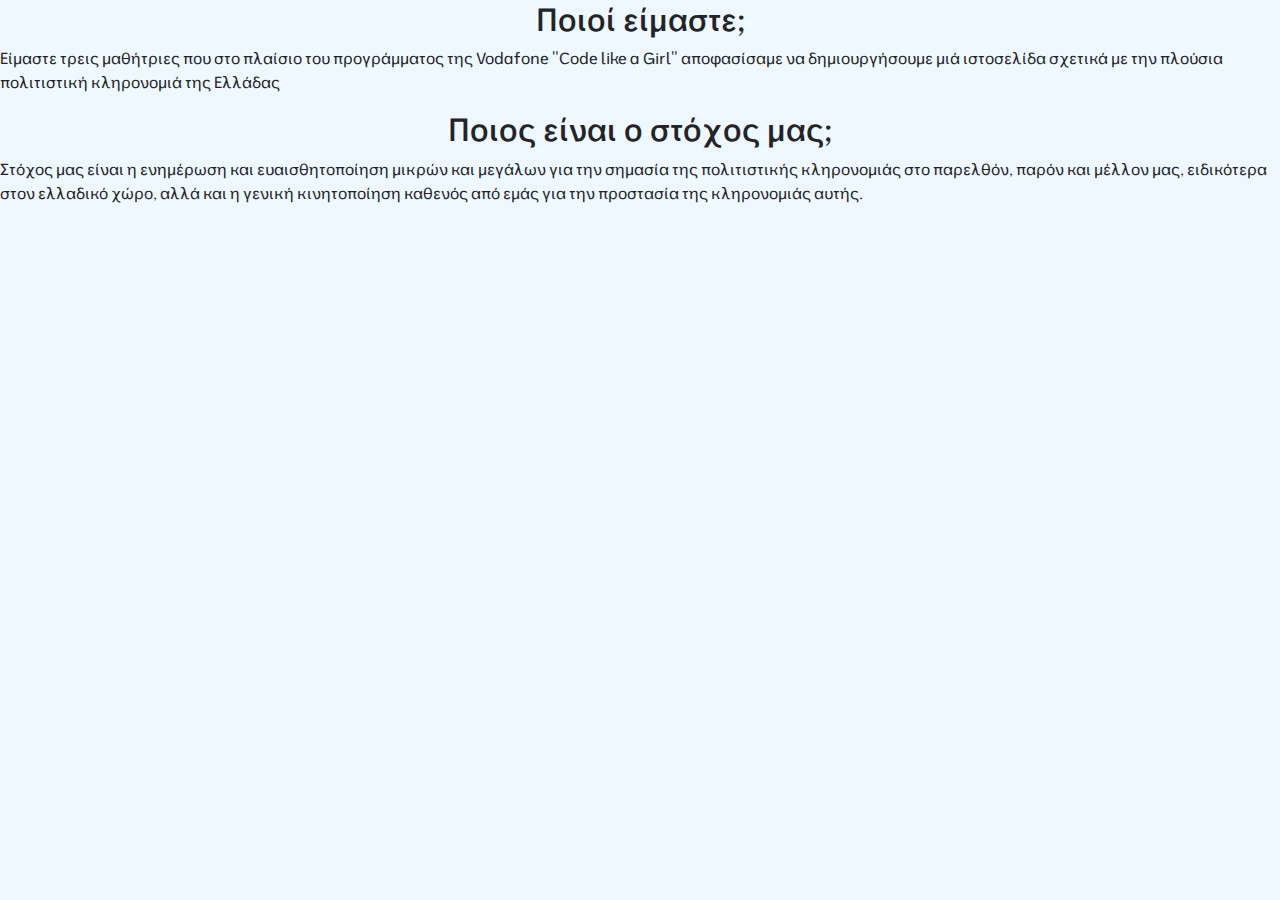
==== aboutus.html @ b34ad8f7 "kati ekana ??" ====
<html>
    <head>
        <meta charset="utf-8">
    <meta name="viewport" content="width=device-width, initial-scale=1, shrink-to-fit=no">
    <meta name="description" content="">
    <meta name="author" content="">
    <title>About us</title>
    <link rel="preconnect" href="https://fonts.googleapis.com">
    <link rel="preconnect" href="https://fonts.gstatic.com" crossorigin>
    <link href="https://fonts.googleapis.com/css2?family=Moderustic:wght@300..800&display=swap" rel="stylesheet">
    <link href="https://cdn.jsdelivr.net/npm/bootstrap@5.3.3/dist/css/bootstrap.min.css" rel="stylesheet" integrity="sha384-QWTKZyjpPEjISv5WaRU9OFeRpok6YctnYmDr5pNlyT2bRjXh0JMhjY6hW+ALEwIH" crossorigin="anonymous">
    <link href="css/styles.css" rel="stylesheet">
    </head>
    <body>
        

        <h2 class="header">Ποιοί είμαστε;</h2>
        <p> Είμαστε τρεις μαθήτριες που στο πλαίσιο του προγράμματος της Vodafone "Code like a Girl" αποφασίσαμε να δημιουργήσουμε μιά ιστοσελίδα σχετικά με την πλούσια πολιτιστική κληρονομιά της Ελλάδας</p>
        <h2 class="header">Ποιος είναι ο στόχος μας;</h2>
        <p> Στόχος μας είναι η ενημέρωση και ευαισθητοποίηση μικρών και μεγάλων για την σημασία της πολιτιστικής κληρονομιάς στο παρελθόν, παρόν και μέλλον μας, ειδικότερα στον ελλαδικό χώρο, αλλά και η γενική κινητοποίηση καθενός από εμάς για την προστασία της κληρονομιάς αυτής.</p>
        
    </body>
    </html>
---- css/styles.css ----
body{
  background-color: aliceblue;
  font-family:"Moderustic",'Times New Roman', Times, serif;
}

.container {
   padding: 50px;
}

.starter-template {
   padding: 3rem 1.5rem;
   text-align: center;
 }

  .btn {
    background-color:darkcyan;
    color: antiquewhite;
  }
 .h2 {
    color: black;
    font-weight: bold;
    position: static;
    
      font-family:"Moderustic",'Times New Roman', Times, serif;
   }
 .header{
  text-align: center;
  font-family:"Moderustic",'Times New Roman', Times, serif;
 }
 .opening text{
  text-align: center;
  font-family:"Moderustic",'Times New Roman', Times, serif;
 }
 
 
 .map-container {
    position: relative;
    width: fit-content;
    margin: auto;
 }
 .p{
   font-family:"Moderustic",'Times New Roman', Times, serif;
    }
 .hotspot {
   position: absolute;
   border-radius: 100%;
   padding: 8px;
   transition: padding 0.5s ;
   border:none;
   background-color: rgb(173, 173, 241);
 }

 .hotspot:hover {
   background-color: rgb(120, 120, 196);
   padding: 10px 
}
   #btn-chios {
   top:47%;
   left:70%; 
}
#btn-meteora {
   top:29%;
   left:22%;
}
#btn-tinos {
   top: 57.5%;
   left: 59.84%; 
}

.carousel-item {
   height: 400px
}

.carousel-item-img {
   margin: auto;
   height: 100%;
   display: block;
}

.accordion-header{
   font-weight: bold;
}
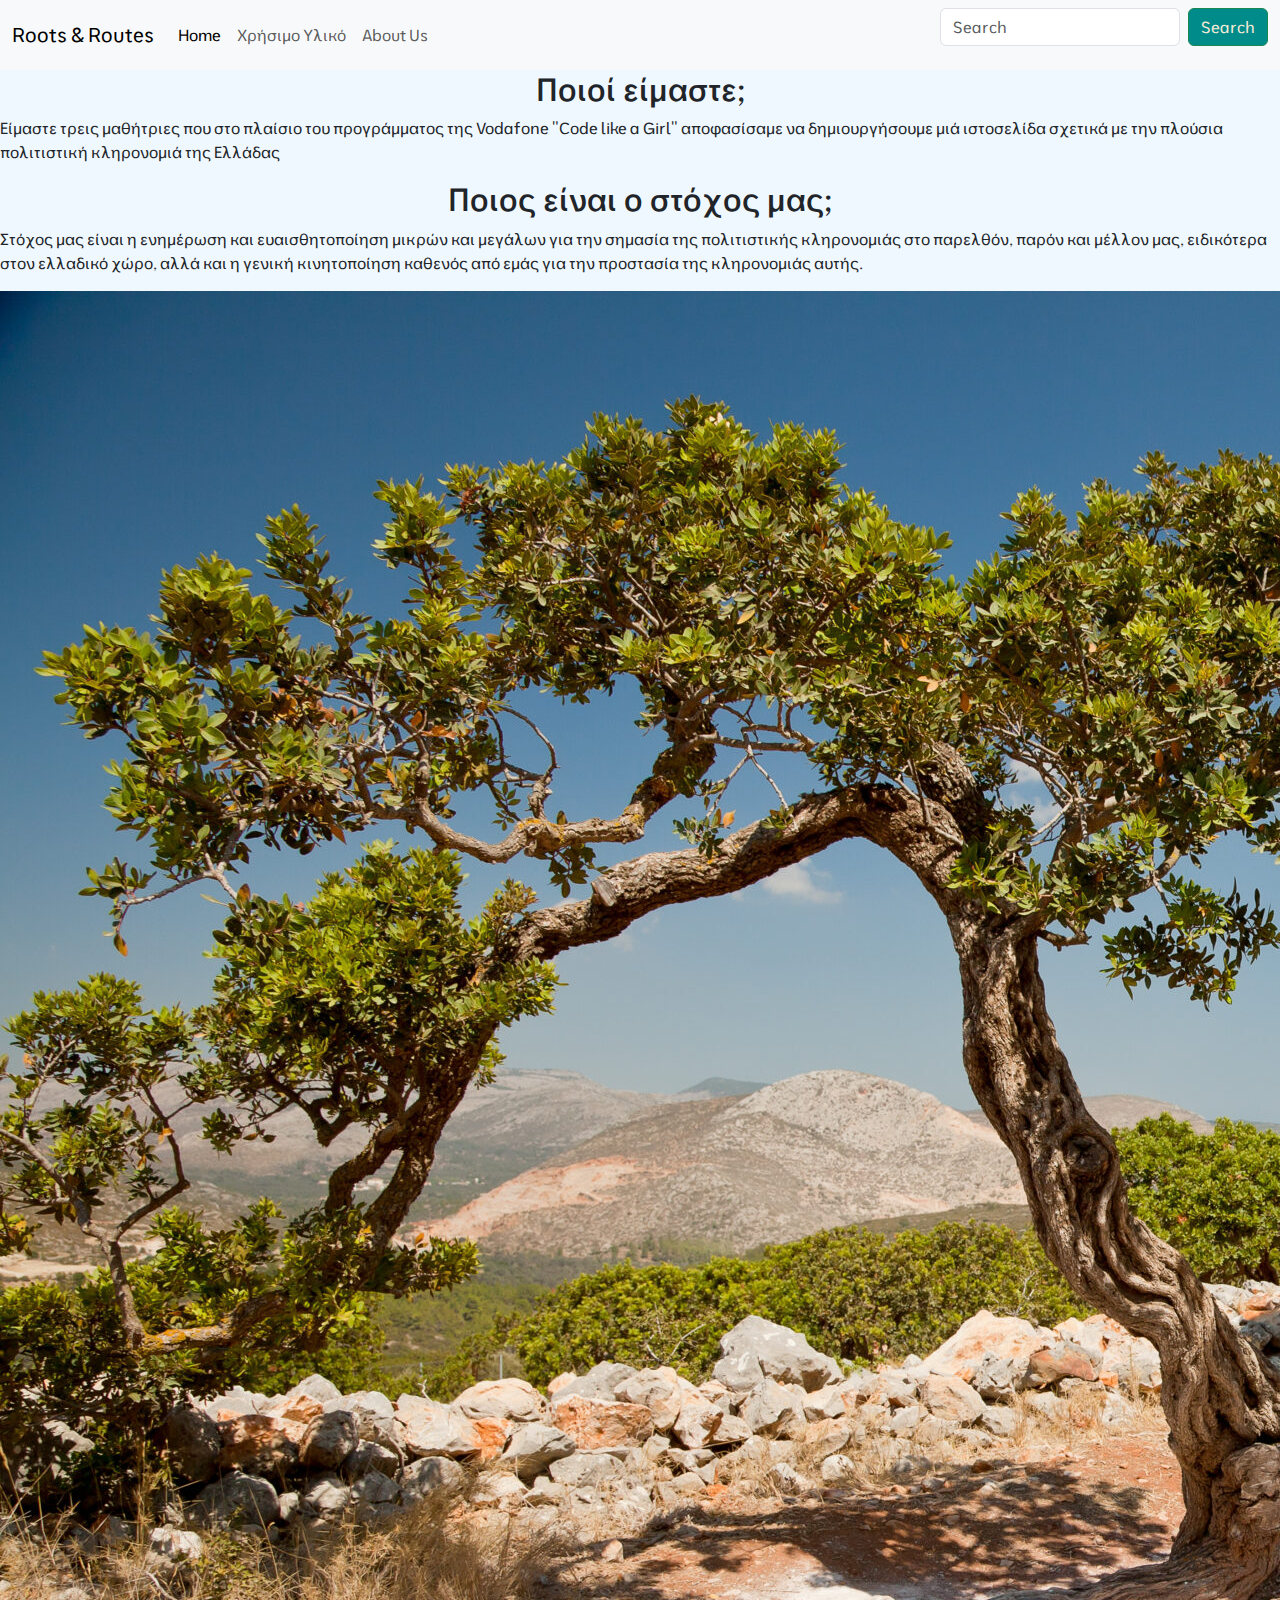
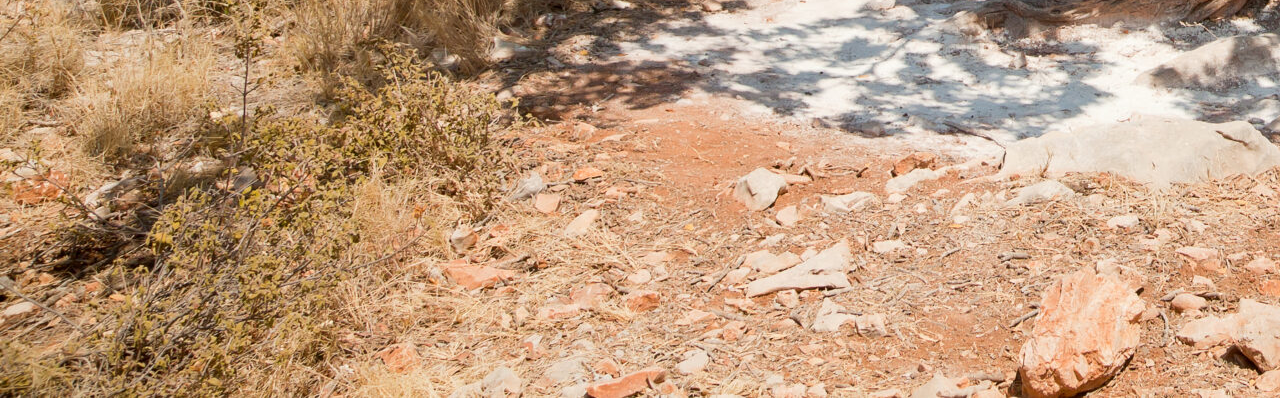
==== commit 023b5606: "Update aboutus.html" ====
--- a/aboutus.html
+++ b/aboutus.html
@@ -1,23 +1,84 @@
 <html>
-    <head>
-        <meta charset="utf-8">
-    <meta name="viewport" content="width=device-width, initial-scale=1, shrink-to-fit=no">
-    <meta name="description" content="">
-    <meta name="author" content="">
+  <head>
+    <meta charset="utf-8" />
+    <meta
+      name="viewport"
+      content="width=device-width, initial-scale=1, shrink-to-fit=no"
+    />
+    <meta name="description" content="" />
+    <meta name="author" content="" />
     <title>About us</title>
-    <link rel="preconnect" href="https://fonts.googleapis.com">
-    <link rel="preconnect" href="https://fonts.gstatic.com" crossorigin>
-    <link href="https://fonts.googleapis.com/css2?family=Moderustic:wght@300..800&display=swap" rel="stylesheet">
-    <link href="https://cdn.jsdelivr.net/npm/bootstrap@5.3.3/dist/css/bootstrap.min.css" rel="stylesheet" integrity="sha384-QWTKZyjpPEjISv5WaRU9OFeRpok6YctnYmDr5pNlyT2bRjXh0JMhjY6hW+ALEwIH" crossorigin="anonymous">
-    <link href="css/styles.css" rel="stylesheet">
-    </head>
-    <body>
-        
+    <link rel="preconnect" href="https://fonts.googleapis.com" />
+    <link rel="preconnect" href="https://fonts.gstatic.com" crossorigin />
+    <link
+      href="https://fonts.googleapis.com/css2?family=Moderustic:wght@300..800&display=swap"
+      rel="stylesheet"
+    />
+    <link
+      href="https://cdn.jsdelivr.net/npm/bootstrap@5.3.3/dist/css/bootstrap.min.css"
+      rel="stylesheet"
+      integrity="sha384-QWTKZyjpPEjISv5WaRU9OFeRpok6YctnYmDr5pNlyT2bRjXh0JMhjY6hW+ALEwIH"
+      crossorigin="anonymous"
+    />
+    <link href="css/styles.css" rel="stylesheet" />
+  </head>
+  <body>
+    <nav class="navbar navbar-expand-lg bg-body-tertiary">
+      <div class="container-fluid">
+        <a class="navbar-brand" href="index.html">Roots & Routes</a>
+        <button
+          class="navbar-toggler"
+          type="button"
+          data-bs-toggle="collapse"
+          data-bs-target="#navbarSupportedContent"
+          aria-controls="navbarSupportedContent"
+          aria-expanded="false"
+          aria-label="Toggle navigation"
+        >
+          <span class="navbar-toggler-icon"></span>
+        </button>
+        <div class="collapse navbar-collapse" id="navbarSupportedContent">
+          <ul class="navbar-nav me-auto mb-2 mb-lg-0">
+            <li class="nav-item">
+              <a class="nav-link active" aria-current="page" href="index.html"
+                >Home</a
+              >
+            </li>
+            <li class="nav-item">
+              <a class="nav-link" href="foreis.html">Χρήσιμο Υλικό</a>
+            </li>
+            <li class="nav-item">
+              <a class="nav-link" href="aboutus.html">About Us</a>
+            </li>
+          </ul>
+          <form class="d-flex" role="search">
+            <input
+              class="form-control me-2"
+              type="search"
+              placeholder="Search"
+              aria-label="Search"
+            />
+            <button class="btn btn-outline-success" type="submit">
+              Search
+            </button>
+          </form>
+        </div>
+      </div>
+    </nav>
 
-        <h2 class="header">Ποιοί είμαστε;</h2>
-        <p> Είμαστε τρεις μαθήτριες που στο πλαίσιο του προγράμματος της Vodafone "Code like a Girl" αποφασίσαμε να δημιουργήσουμε μιά ιστοσελίδα σχετικά με την πλούσια πολιτιστική κληρονομιά της Ελλάδας</p>
-        <h2 class="header">Ποιος είναι ο στόχος μας;</h2>
-        <p> Στόχος μας είναι η ενημέρωση και ευαισθητοποίηση μικρών και μεγάλων για την σημασία της πολιτιστικής κληρονομιάς στο παρελθόν, παρόν και μέλλον μας, ειδικότερα στον ελλαδικό χώρο, αλλά και η γενική κινητοποίηση καθενός από εμάς για την προστασία της κληρονομιάς αυτής.</p>
-        
-    </body>
-    </html>+    <h2 class="header">Ποιοί είμαστε;</h2>
+    <p>
+      Είμαστε τρεις μαθήτριες που στο πλαίσιο του προγράμματος της Vodafone
+      "Code like a Girl" αποφασίσαμε να δημιουργήσουμε μιά ιστοσελίδα σχετικά με
+      την πλούσια πολιτιστική κληρονομιά της Ελλάδας
+    </p>
+    <h2 class="header">Ποιος είναι ο στόχος μας;</h2>
+    <p>
+      Στόχος μας είναι η ενημέρωση και ευαισθητοποίηση μικρών και μεγάλων για
+      την σημασία της πολιτιστικής κληρονομιάς στο παρελθόν, παρόν και μέλλον
+      μας, ειδικότερα στον ελλαδικό χώρο, αλλά και η γενική κινητοποίηση καθενός
+      από εμάς για την προστασία της κληρονομιάς αυτής.
+    </p>
+    <img src="images/5.jpg" alt="Πολιτιστική Κληρονομία" />
+  </body>
+</html>
--- a/css/styles.css
+++ b/css/styles.css
@@ -57,7 +57,9 @@
    #btn-chios {
    top:47%;
    left:70%; 
-}
+   
+   }
+
 #btn-meteora {
    top:29%;
    left:22%;
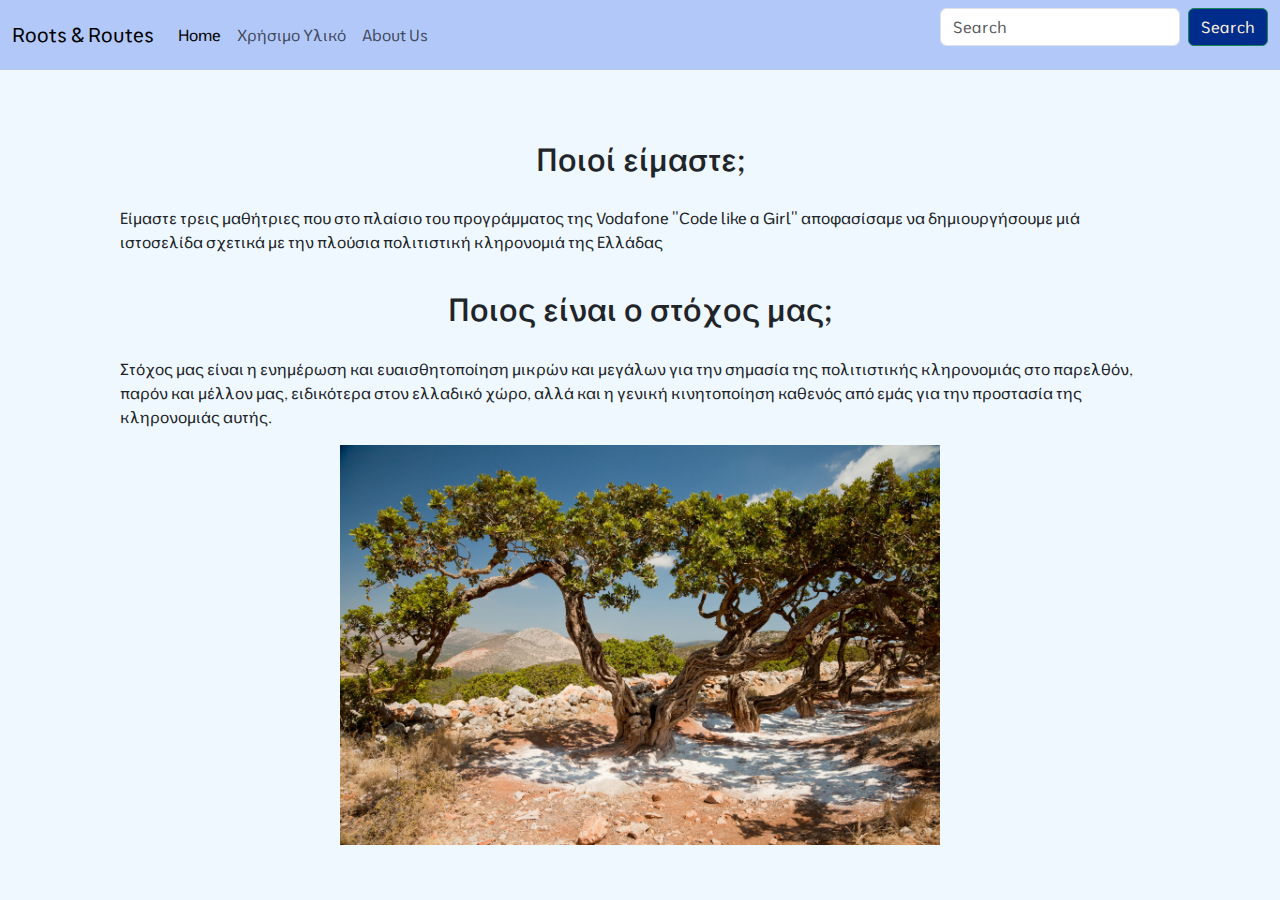
==== commit 0d15c9b0: "prefinal" ====
--- a/aboutus.html
+++ b/aboutus.html
@@ -23,7 +23,7 @@
     <link href="css/styles.css" rel="stylesheet" />
   </head>
   <body>
-    <nav class="navbar navbar-expand-lg bg-body-tertiary">
+    <nav class="navbar navbar-expand-lg ">
       <div class="container-fluid">
         <a class="navbar-brand" href="index.html">Roots & Routes</a>
         <button
@@ -65,6 +65,8 @@
         </div>
       </div>
     </nav>
+    <div class="container">
+
 
     <h2 class="header">Ποιοί είμαστε;</h2>
     <p>
@@ -79,6 +81,7 @@
       μας, ειδικότερα στον ελλαδικό χώρο, αλλά και η γενική κινητοποίηση καθενός
       από εμάς για την προστασία της κληρονομιάς αυτής.
     </p>
-    <img src="images/5.jpg" alt="Πολιτιστική Κληρονομία" />
+    <img id="about-us-img" src="images/5.jpg" alt="Πολιτιστική Κληρονομία" />
+    </div>
   </body>
 </html>
--- a/css/styles.css
+++ b/css/styles.css
@@ -3,8 +3,16 @@
   font-family:"Moderustic",'Times New Roman', Times, serif;
 }
 
+.navbar {
+   background-color: #4d78ef61;
+}
+
 .container {
    padding: 50px;
+}
+
+.header {
+   padding: 20px
 }
 
 .starter-template {
@@ -13,7 +21,7 @@
  }
 
   .btn {
-    background-color:darkcyan;
+    background-color:rgb(0, 44, 139);
     color: antiquewhite;
   }
  .h2 {
@@ -27,7 +35,7 @@
   text-align: center;
   font-family:"Moderustic",'Times New Roman', Times, serif;
  }
- .opening text{
+ .opening-text{
   text-align: center;
   font-family:"Moderustic",'Times New Roman', Times, serif;
  }
@@ -38,26 +46,32 @@
     width: fit-content;
     margin: auto;
  }
+
+ .map-container img {
+   height: 70vh;
+ }
+
  .p{
    font-family:"Moderustic",'Times New Roman', Times, serif;
     }
+
  .hotspot {
    position: absolute;
    border-radius: 100%;
    padding: 8px;
    transition: padding 0.5s ;
-   border:none;
-   background-color: rgb(173, 173, 241);
+   border-color: blue;
+   border-style: solid;
+   background-color: yellow;
  }
 
  .hotspot:hover {
    background-color: rgb(120, 120, 196);
    padding: 10px 
 }
-   #btn-chios {
+#btn-chios {
    top:47%;
    left:70%; 
-   
    }
 
 #btn-meteora {
@@ -81,4 +95,32 @@
 
 .accordion-header{
    font-weight: bold;
+}
+
+#about-us-img{
+   height: 400px;
+   display: block;
+   margin: auto
+}
+
+.city-title {
+   margin: auto;
+   width: fit-content;
+   padding-bottom: 30px
+}
+
+.city-info-list {
+   padding-bottom: 40px
+}
+.city-info-list li {
+   padding-bottom: 10px
+}
+
+.card-container {
+   display: flex
+}
+
+.card-container .card {
+padding: 10px;
+margin: 5px
 }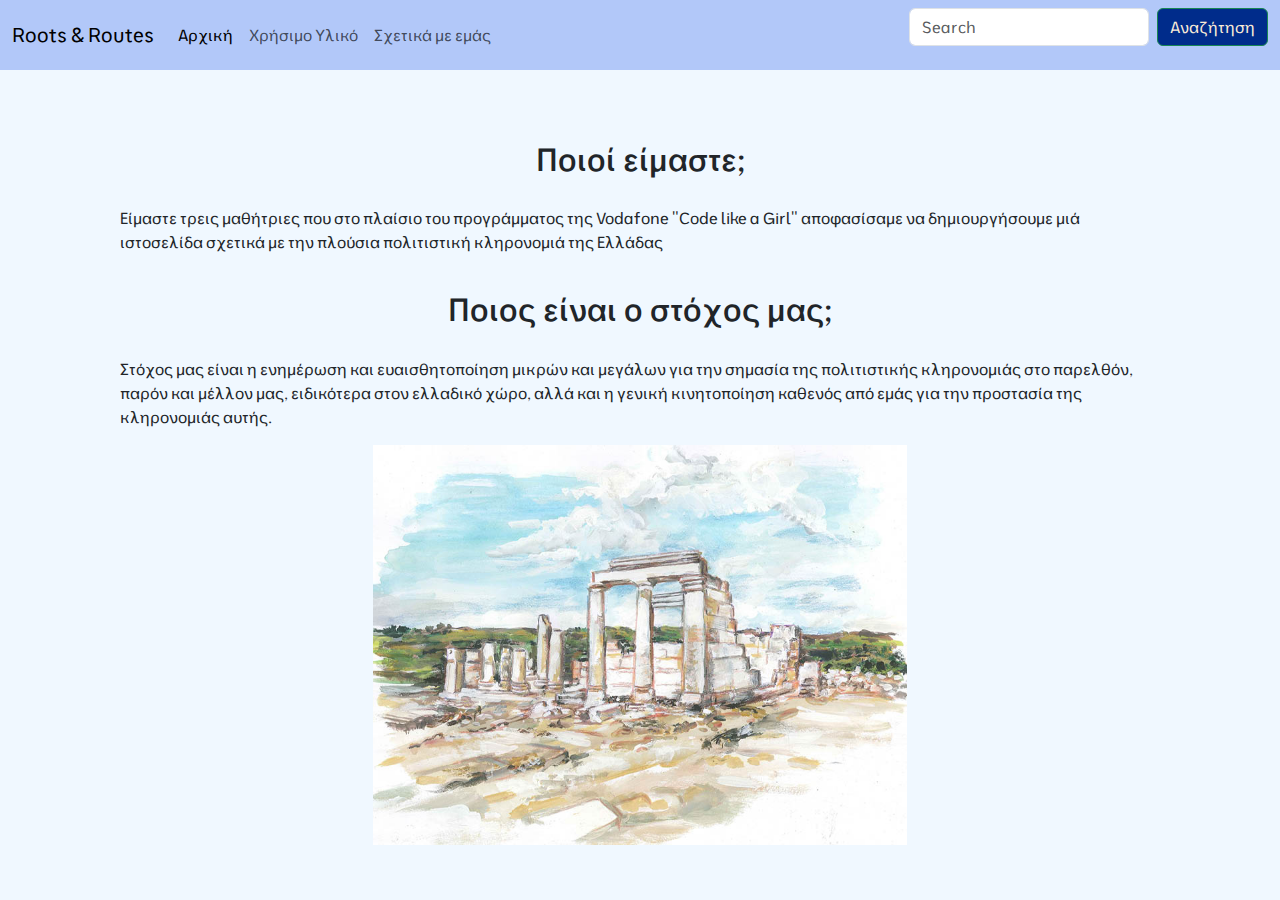
==== commit aaae06d1: "telikooo" ====
--- a/aboutus.html
+++ b/aboutus.html
@@ -23,7 +23,7 @@
     <link href="css/styles.css" rel="stylesheet" />
   </head>
   <body>
-    <nav class="navbar navbar-expand-lg ">
+    <nav class="navbar navbar-expand-lg">
       <div class="container-fluid">
         <a class="navbar-brand" href="index.html">Roots & Routes</a>
         <button
@@ -41,14 +41,14 @@
           <ul class="navbar-nav me-auto mb-2 mb-lg-0">
             <li class="nav-item">
               <a class="nav-link active" aria-current="page" href="index.html"
-                >Home</a
-              >
+                >Αρχική
+              </a>
             </li>
             <li class="nav-item">
               <a class="nav-link" href="foreis.html">Χρήσιμο Υλικό</a>
             </li>
             <li class="nav-item">
-              <a class="nav-link" href="aboutus.html">About Us</a>
+              <a class="nav-link" href="aboutus.html">Σχετικά με εμάς</a>
             </li>
           </ul>
           <form class="d-flex" role="search">
@@ -59,29 +59,31 @@
               aria-label="Search"
             />
             <button class="btn btn-outline-success" type="submit">
-              Search
+              Αναζήτηση
             </button>
           </form>
         </div>
       </div>
     </nav>
     <div class="container">
-
-
-    <h2 class="header">Ποιοί είμαστε;</h2>
-    <p>
-      Είμαστε τρεις μαθήτριες που στο πλαίσιο του προγράμματος της Vodafone
-      "Code like a Girl" αποφασίσαμε να δημιουργήσουμε μιά ιστοσελίδα σχετικά με
-      την πλούσια πολιτιστική κληρονομιά της Ελλάδας
-    </p>
-    <h2 class="header">Ποιος είναι ο στόχος μας;</h2>
-    <p>
-      Στόχος μας είναι η ενημέρωση και ευαισθητοποίηση μικρών και μεγάλων για
-      την σημασία της πολιτιστικής κληρονομιάς στο παρελθόν, παρόν και μέλλον
-      μας, ειδικότερα στον ελλαδικό χώρο, αλλά και η γενική κινητοποίηση καθενός
-      από εμάς για την προστασία της κληρονομιάς αυτής.
-    </p>
-    <img id="about-us-img" src="images/5.jpg" alt="Πολιτιστική Κληρονομία" />
+      <h2 class="header">Ποιοί είμαστε;</h2>
+      <p>
+        Είμαστε τρεις μαθήτριες που στο πλαίσιο του προγράμματος της Vodafone
+        "Code like a Girl" αποφασίσαμε να δημιουργήσουμε μιά ιστοσελίδα σχετικά
+        με την πλούσια πολιτιστική κληρονομιά της Ελλάδας
+      </p>
+      <h2 class="header">Ποιος είναι ο στόχος μας;</h2>
+      <p>
+        Στόχος μας είναι η ενημέρωση και ευαισθητοποίηση μικρών και μεγάλων για
+        την σημασία της πολιτιστικής κληρονομιάς στο παρελθόν, παρόν και μέλλον
+        μας, ειδικότερα στον ελλαδικό χώρο, αλλά και η γενική κινητοποίηση
+        καθενός από εμάς για την προστασία της κληρονομιάς αυτής.
+      </p>
+      <img
+        id="about-us-img"
+        src="images/naos-dimitra.jpg"
+        alt="Πολιτιστική Κληρονομία"
+      />
     </div>
   </body>
 </html>
